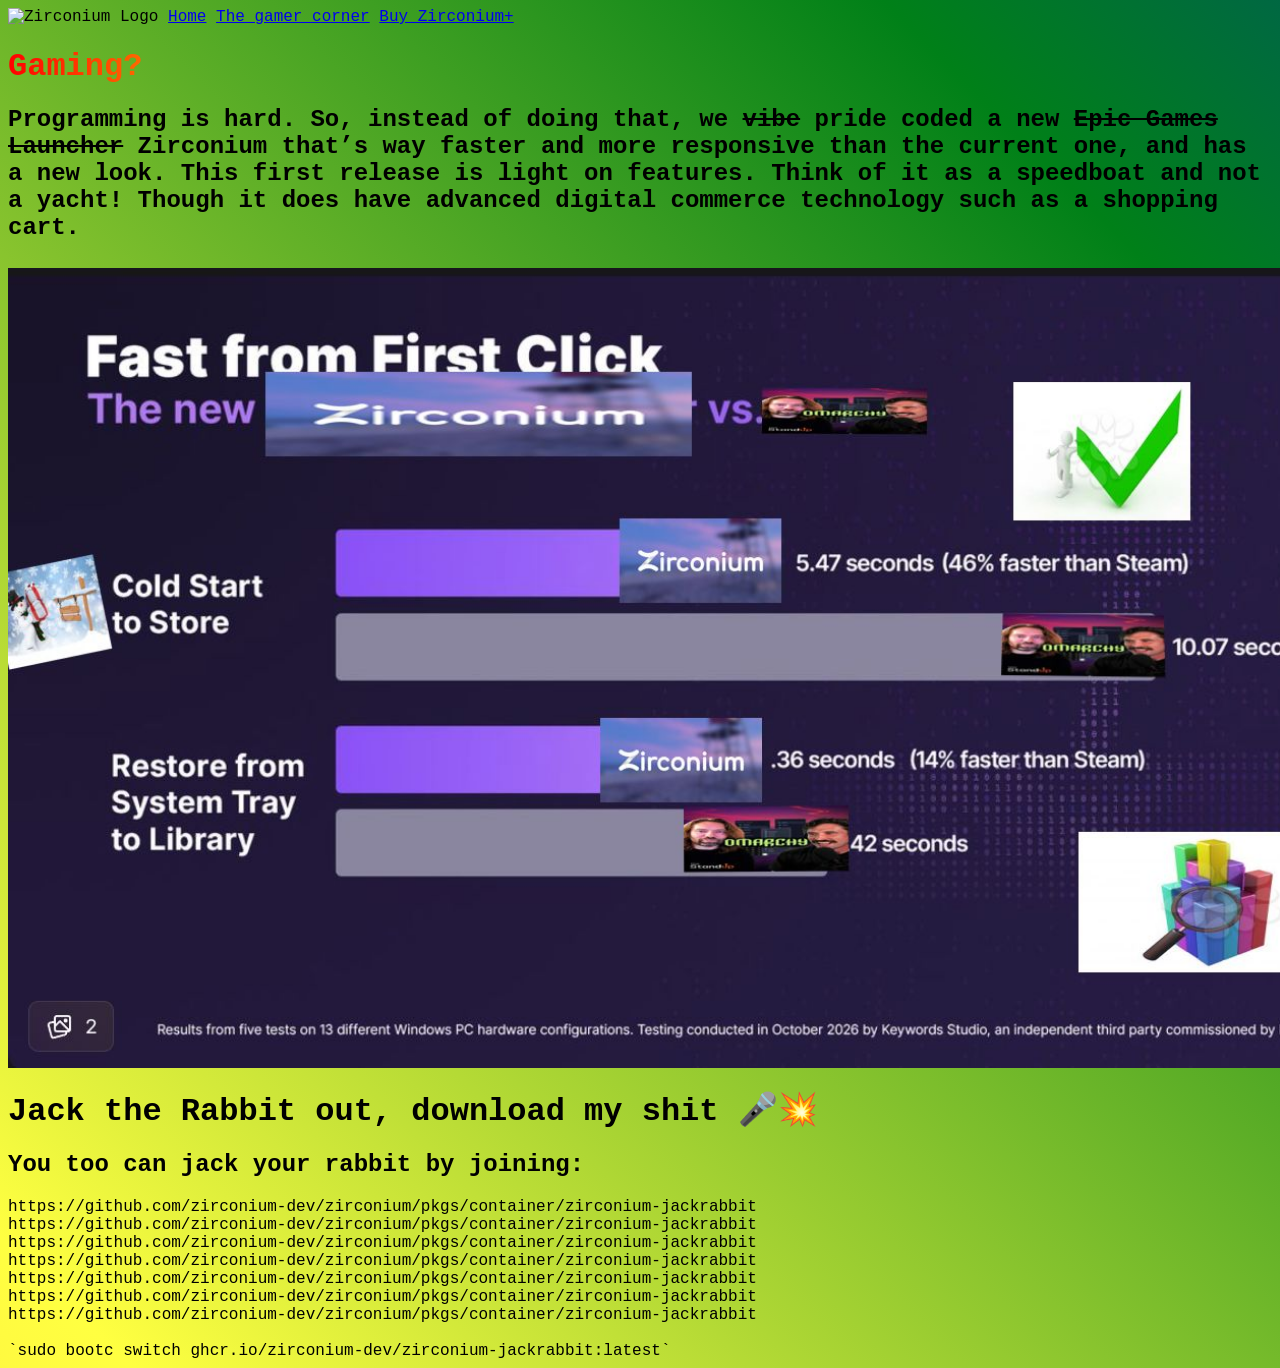
==== gaming.html @ 6b6818f4 "Make it more pro" ====
<!DOCTYPE html>
<html lang="en">

<head>
    <meta charset="UTF-8">
    <meta name="viewport" content="width=device-width, initial-scale=1.0">
    <title>Document</title>
    <link rel="icon" type="image/png" href="https://avatars.githubusercontent.com/u/237492973?s=48&v=4">
    <link rel="stylesheet" href="style.css">
</head>

<body>
    <nav>
        <img src="https://avatars.githubusercontent.com/u/237492973?s=48&v=4" alt="Zirconium Logo"
            style="height: 48px; vertical-align: middle;">
        <a href="index.html">Home</a>
        <a href="gaming.html">The gamer corner</a>
        <a href="plus.html">Buy Zirconium+</a>
    </nav>

    <h1 class="rainbow-wiggle">Gaming?</h1>

    <p>

<h2>
Programming is hard. So, instead of doing that, we <s>vibe</s> pride coded a new <s>Epic Games Launcher</s> Zirconium that’s way faster and more
responsive than the current one, and has a new look.

This first release is light on features. Think of it as a speedboat and not a yacht! Though it does have advanced
digital commerce technology such as a shopping cart.
</br>
</br>

<img src="./img/out.jpg" alt="Zirconium Logo"
    style="height: 800px; vertical-align: middle;">

</h2>
    </p>


    <h1>Jack the Rabbit out, download my shit 🎤💥</h1>

    <h2>You too can jack your rabbit by joining:</h2>

    https://github.com/zirconium-dev/zirconium/pkgs/container/zirconium-jackrabbit </br>
    https://github.com/zirconium-dev/zirconium/pkgs/container/zirconium-jackrabbit </br>
    https://github.com/zirconium-dev/zirconium/pkgs/container/zirconium-jackrabbit </br>
    https://github.com/zirconium-dev/zirconium/pkgs/container/zirconium-jackrabbit </br>
    https://github.com/zirconium-dev/zirconium/pkgs/container/zirconium-jackrabbit </br>
    https://github.com/zirconium-dev/zirconium/pkgs/container/zirconium-jackrabbit </br>
    https://github.com/zirconium-dev/zirconium/pkgs/container/zirconium-jackrabbit </br>
    </br>

    `sudo bootc switch ghcr.io/zirconium-dev/zirconium-jackrabbit:latest`


</body>

</html>
---- style.css ----
body {
    background: linear-gradient(45deg, #FF0018, #FFA52C, #FFFF41, #008018, #0000F9, #86007D);
    background-size: 400% 400%;
    animation: shimmer 2s ease infinite;
    font-family: 'Papyrus', 'Courier New';
}
@keyframes shimmer {
    0% { background-position: 0% 50%; }
    50% { background-position: 100% 50%; }
    100% { background-position: 0% 50%; }
}
.rainbow-wiggle {
    background: linear-gradient(to right, red, orange, yellow, green, blue, indigo, violet);
    -webkit-background-clip: text;
    -webkit-text-fill-color: transparent;
    animation: wiggle 1s infinite;
}
@keyframes wiggle {
    0% { transform: rotate(0deg); }
    25% { transform: rotate(-3deg); }
    50% { transform: rotate(0deg); }
    75% { transform: rotate(3deg); }
    100% { transform: rotate(0deg); }
}
table {
    background-color: #333;
    color: white;
    border-collapse: collapse;
    margin: 20px 0;
}
th, td {
    border: 1px solid #555;
    padding: 8px;
    text-align: left;
}
th {
    background-color: #444;
}

footer {
    background: linear-gradient(90deg,
                rgba(255, 0, 0, 1) 0%,
                rgba(255, 154, 0, 1) 10%,
                rgba(208, 222, 33, 1) 20%,
                rgba(79, 220, 74, 1) 30%,
                rgba(63, 218, 216, 1) 40%,
                rgba(47, 201, 226, 1) 50%,
                rgba(28, 127, 238, 1) 60%,
                rgba(95, 21, 242, 1) 70%,
                rgba(186, 12, 248, 1) 80%,
                rgba(251, 7, 217, 1) 90%,
                rgba(255, 0, 0, 1) 100%);
    padding: 30px;
}
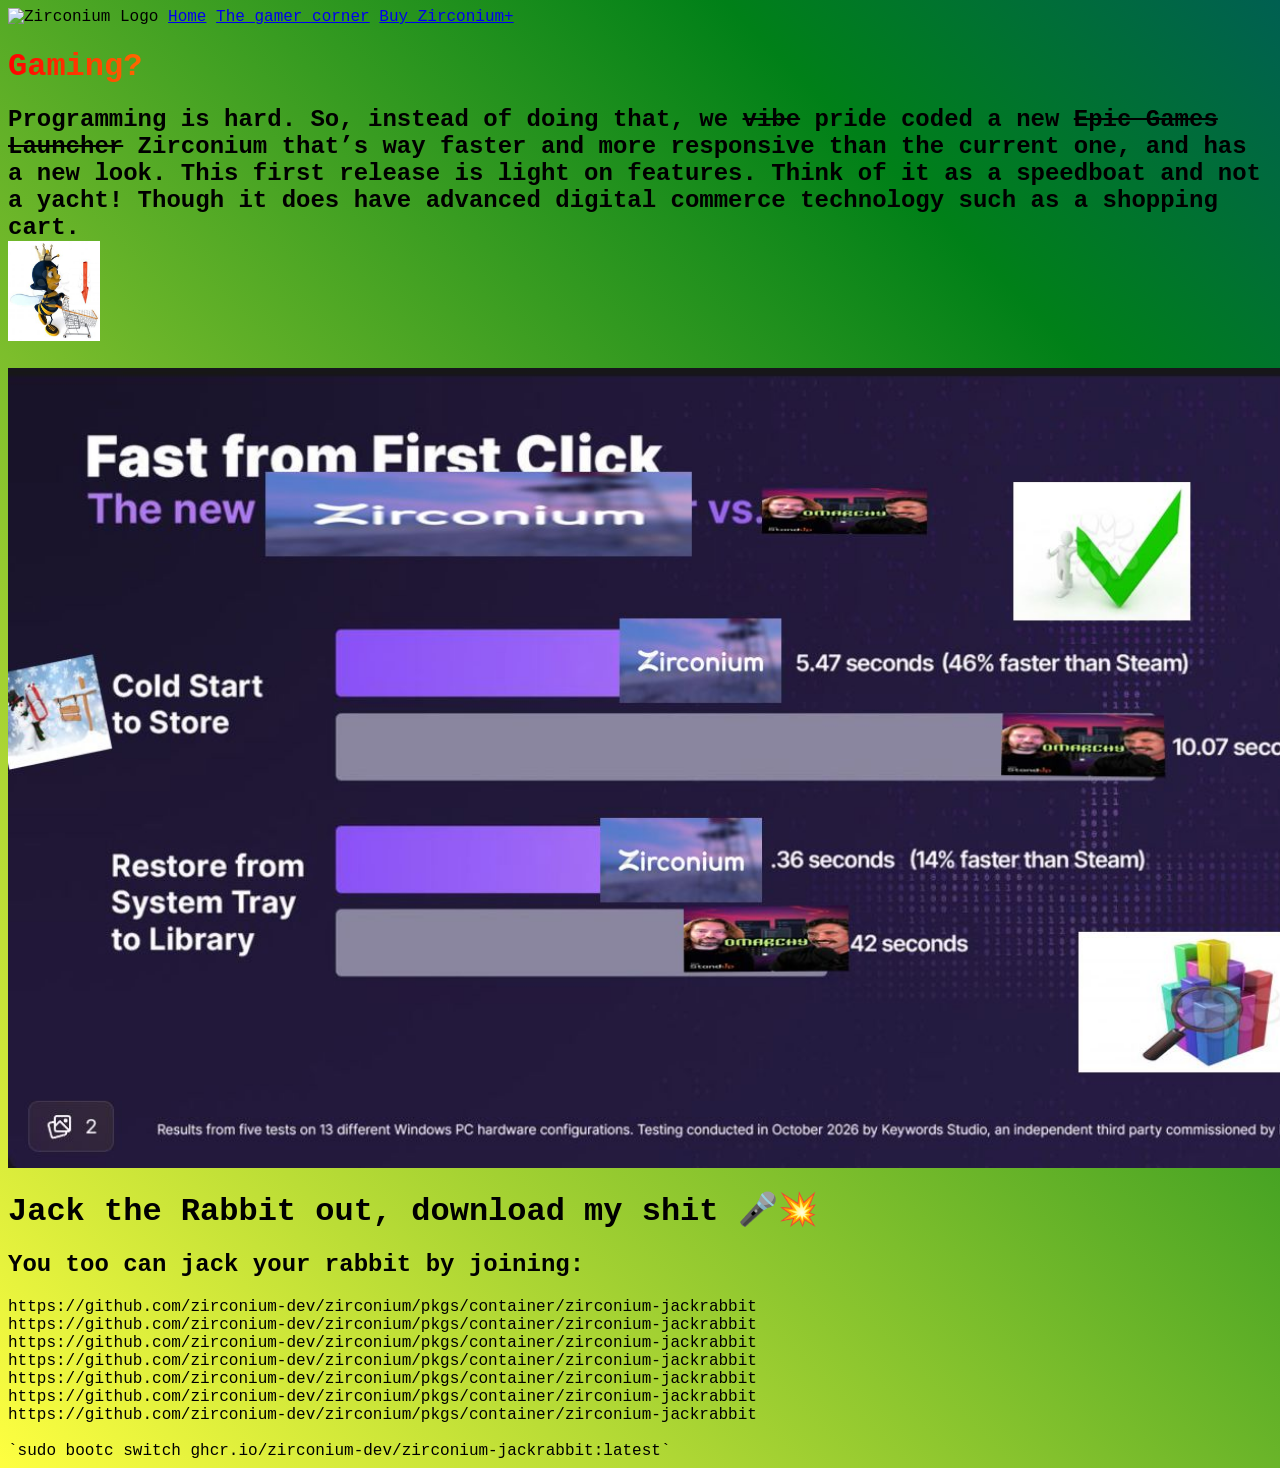
==== commit d9560711: "Add shopping cart" ====
--- a/gaming.html
+++ b/gaming.html
@@ -29,6 +29,8 @@
 This first release is light on features. Think of it as a speedboat and not a yacht! Though it does have advanced
 digital commerce technology such as a shopping cart.
 </br>
+<img src="./img/thumbs.jpg" alt="Zirconium Logo" style="height: 100px; vertical-align: middle;">
+</br>
 </br>
 
 <img src="./img/out.jpg" alt="Zirconium Logo"
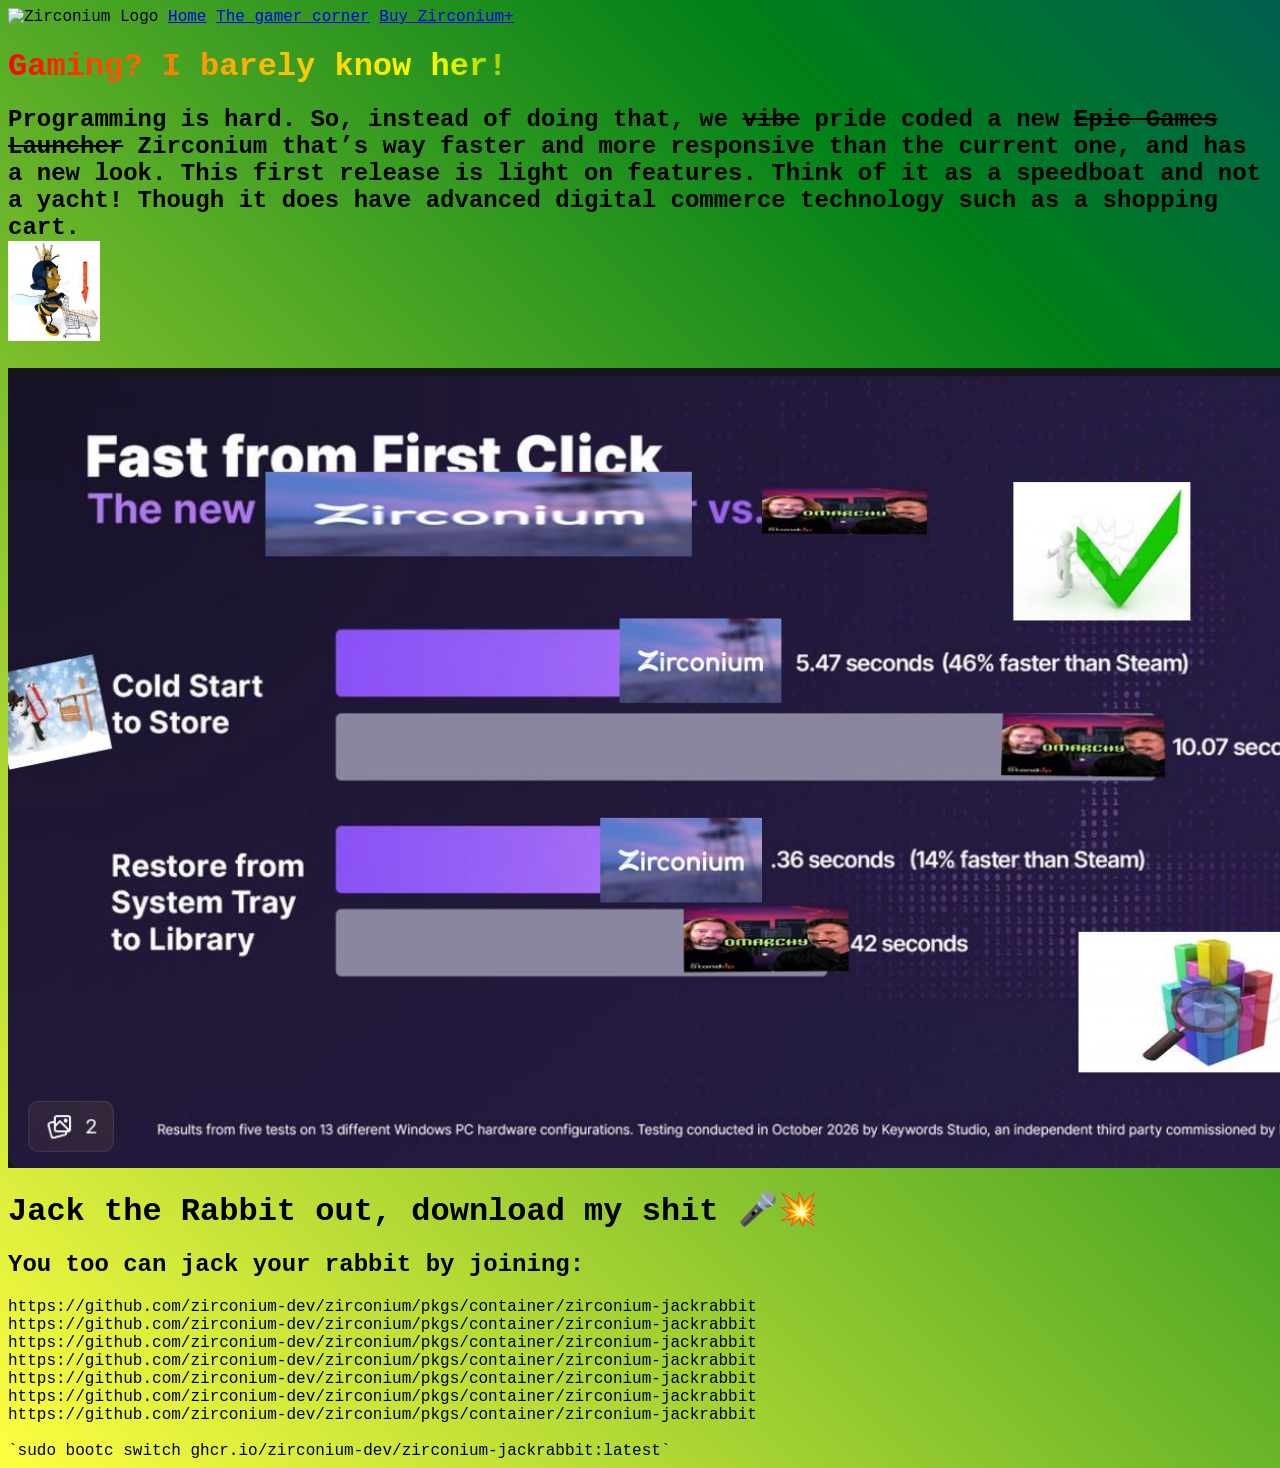
==== commit 701cbd7a: "Add joke 2" ====
--- a/gaming.html
+++ b/gaming.html
@@ -18,7 +18,7 @@
         <a href="plus.html">Buy Zirconium+</a>
     </nav>
 
-    <h1 class="rainbow-wiggle">Gaming?</h1>
+    <h1 class="rainbow-wiggle">Gaming? I barely know her!</h1>
 
     <p>
 
